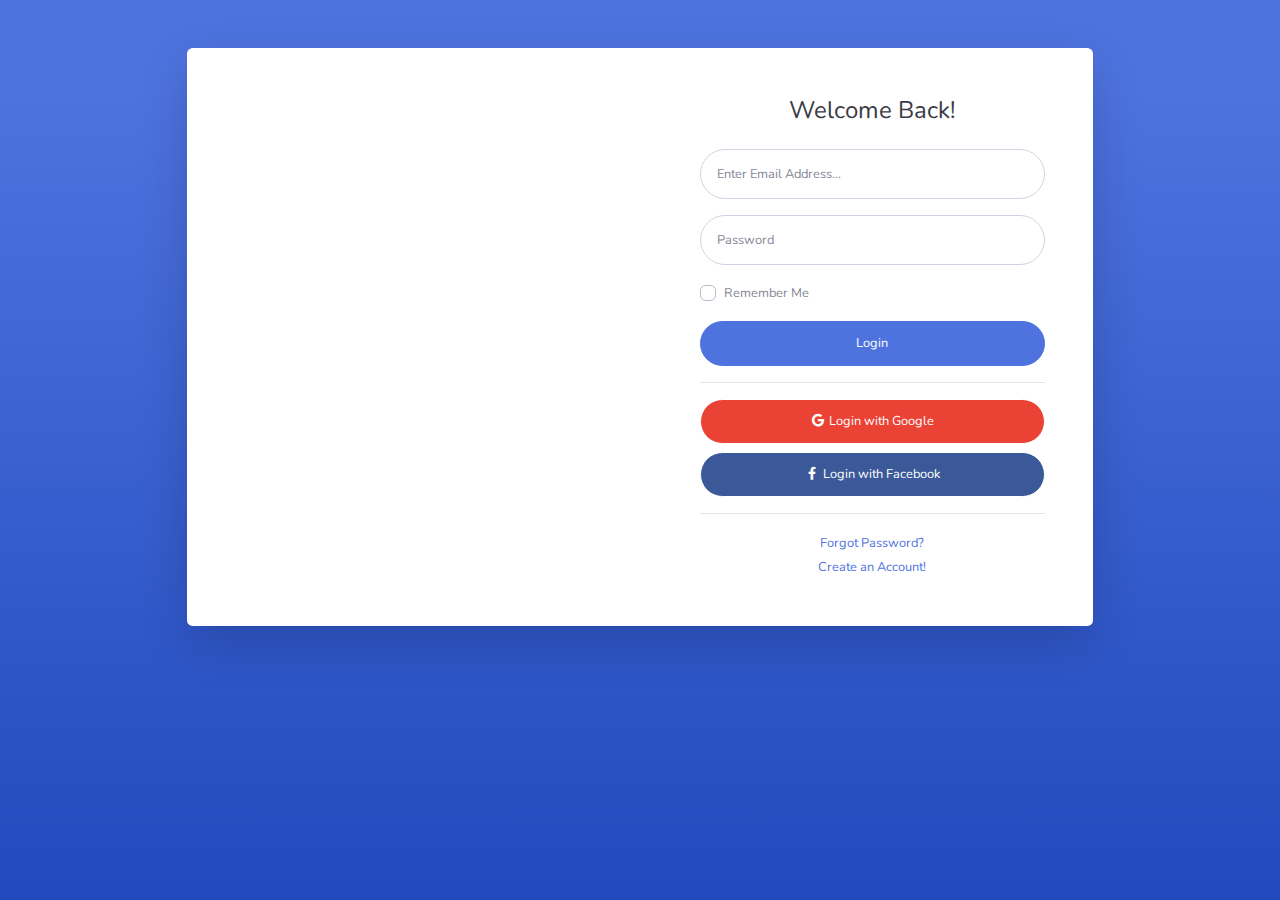
==== Frontend/login.html @ 4a49defb "Template Frontend" ====
<!DOCTYPE html>
<html lang="en">

<head>

    <meta charset="utf-8">
    <meta http-equiv="X-UA-Compatible" content="IE=edge">
    <meta name="viewport" content="width=device-width, initial-scale=1, shrink-to-fit=no">
    <meta name="description" content="">
    <meta name="author" content="">

    <title>SB Admin 2 - Login</title>

    <!-- Custom fonts for this template-->
    <link href="vendor/fontawesome-free/css/all.min.css" rel="stylesheet" type="text/css">
    <link
        href="https://fonts.googleapis.com/css?family=Nunito:200,200i,300,300i,400,400i,600,600i,700,700i,800,800i,900,900i"
        rel="stylesheet">

    <!-- Custom styles for this template-->
    <link href="css/sb-admin-2.min.css" rel="stylesheet">

</head>

<body class="bg-gradient-primary">

    <div class="container">

        <!-- Outer Row -->
        <div class="row justify-content-center">

            <div class="col-xl-10 col-lg-12 col-md-9">

                <div class="card o-hidden border-0 shadow-lg my-5">
                    <div class="card-body p-0">
                        <!-- Nested Row within Card Body -->
                        <div class="row">
                            <div class="col-lg-6 d-none d-lg-block bg-login-image"></div>
                            <div class="col-lg-6">
                                <div class="p-5">
                                    <div class="text-center">
                                        <h1 class="h4 text-gray-900 mb-4">Welcome Back!</h1>
                                    </div>
                                    <form class="user">
                                        <div class="form-group">
                                            <input type="email" class="form-control form-control-user"
                                                id="exampleInputEmail" aria-describedby="emailHelp"
                                                placeholder="Enter Email Address...">
                                        </div>
                                        <div class="form-group">
                                            <input type="password" class="form-control form-control-user"
                                                id="exampleInputPassword" placeholder="Password">
                                        </div>
                                        <div class="form-group">
                                            <div class="custom-control custom-checkbox small">
                                                <input type="checkbox" class="custom-control-input" id="customCheck">
                                                <label class="custom-control-label" for="customCheck">Remember
                                                    Me</label>
                                            </div>
                                        </div>
                                        <a href="index.html" class="btn btn-primary btn-user btn-block">
                                            Login
                                        </a>
                                        <hr>
                                        <a href="index.html" class="btn btn-google btn-user btn-block">
                                            <i class="fab fa-google fa-fw"></i> Login with Google
                                        </a>
                                        <a href="index.html" class="btn btn-facebook btn-user btn-block">
                                            <i class="fab fa-facebook-f fa-fw"></i> Login with Facebook
                                        </a>
                                    </form>
                                    <hr>
                                    <div class="text-center">
                                        <a class="small" href="forgot-password.html">Forgot Password?</a>
                                    </div>
                                    <div class="text-center">
                                        <a class="small" href="register.html">Create an Account!</a>
                                    </div>
                                </div>
                            </div>
                        </div>
                    </div>
                </div>

            </div>

        </div>

    </div>

    <!-- Bootstrap core JavaScript-->
    <script src="vendor/jquery/jquery.min.js"></script>
    <script src="vendor/bootstrap/js/bootstrap.bundle.min.js"></script>

    <!-- Core plugin JavaScript-->
    <script src="vendor/jquery-easing/jquery.easing.min.js"></script>

    <!-- Custom scripts for all pages-->
    <script src="js/sb-admin-2.min.js"></script>

</body>

</html>
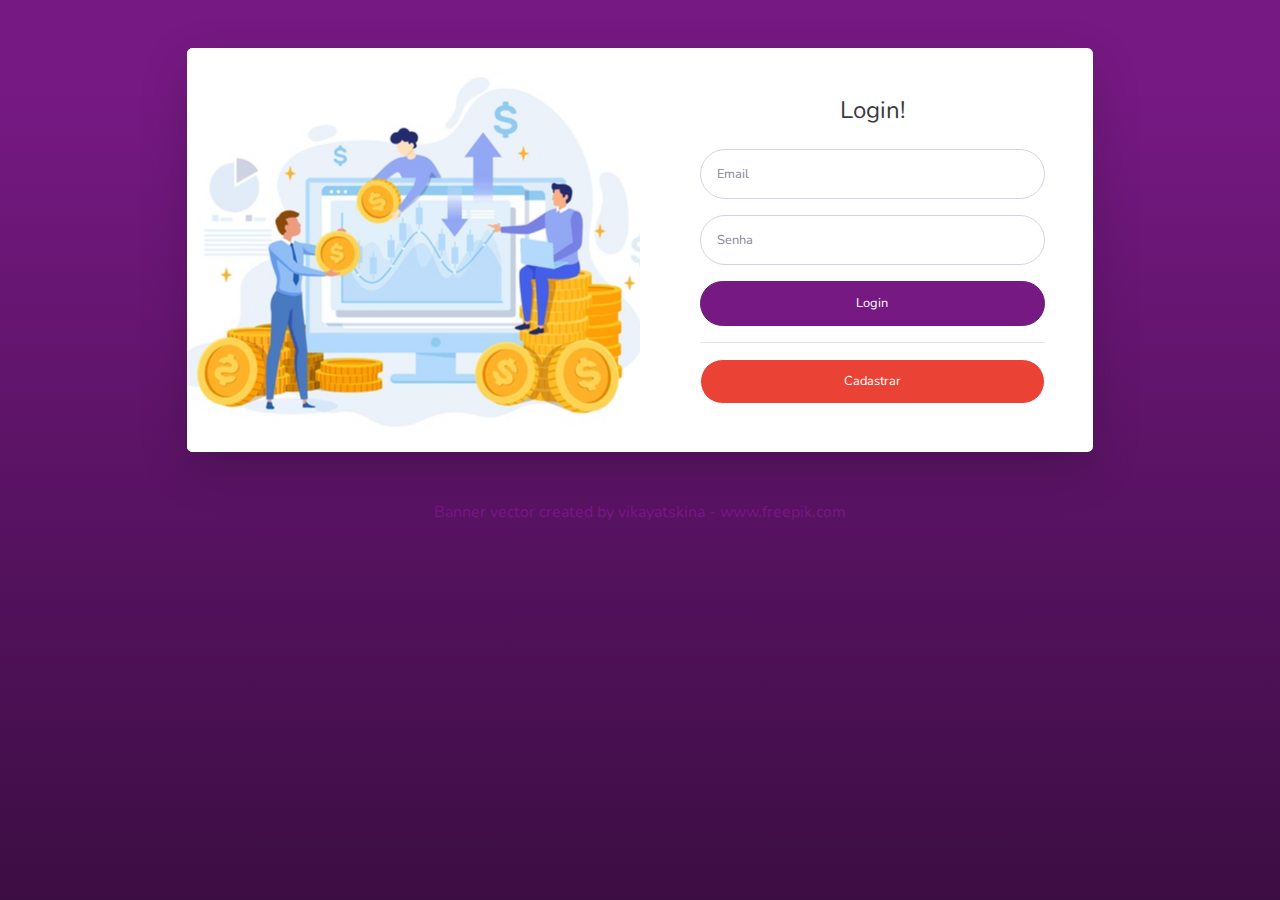
==== commit 9a374e98: "Editando Paginas Login, Cadastre-se e Home" ====
--- a/Frontend/login.html
+++ b/Frontend/login.html
@@ -1,5 +1,5 @@
 <!DOCTYPE html>
-<html lang="en">
+<html lang="pt-BR">
 
 <head>
 
@@ -39,43 +39,28 @@
                             <div class="col-lg-6">
                                 <div class="p-5">
                                     <div class="text-center">
-                                        <h1 class="h4 text-gray-900 mb-4">Welcome Back!</h1>
+                                        <h1 class="h4 text-gray-900 mb-4">Login!</h1>
                                     </div>
                                     <form class="user">
                                         <div class="form-group">
                                             <input type="email" class="form-control form-control-user"
                                                 id="exampleInputEmail" aria-describedby="emailHelp"
-                                                placeholder="Enter Email Address...">
+                                                placeholder="Email">
                                         </div>
                                         <div class="form-group">
                                             <input type="password" class="form-control form-control-user"
-                                                id="exampleInputPassword" placeholder="Password">
-                                        </div>
-                                        <div class="form-group">
-                                            <div class="custom-control custom-checkbox small">
-                                                <input type="checkbox" class="custom-control-input" id="customCheck">
-                                                <label class="custom-control-label" for="customCheck">Remember
-                                                    Me</label>
-                                            </div>
+                                                id="exampleInputPassword" placeholder="Senha">
                                         </div>
                                         <a href="index.html" class="btn btn-primary btn-user btn-block">
                                             Login
                                         </a>
                                         <hr>
-                                        <a href="index.html" class="btn btn-google btn-user btn-block">
-                                            <i class="fab fa-google fa-fw"></i> Login with Google
+                                        <a href="register.html" class="btn btn-google btn-user btn-block">
+                                            Cadastrar
                                         </a>
-                                        <a href="index.html" class="btn btn-facebook btn-user btn-block">
-                                            <i class="fab fa-facebook-f fa-fw"></i> Login with Facebook
-                                        </a>
+                                        
                                     </form>
-                                    <hr>
-                                    <div class="text-center">
-                                        <a class="small" href="forgot-password.html">Forgot Password?</a>
-                                    </div>
-                                    <div class="text-center">
-                                        <a class="small" href="register.html">Create an Account!</a>
-                                    </div>
+                                    
                                 </div>
                             </div>
                         </div>
@@ -86,6 +71,10 @@
 
         </div>
 
+    </div>
+
+    <div class="d-flex justify-content-center ">
+        <a href="https://www.freepik.com/vectors/banner">Banner vector created by vikayatskina - www.freepik.com</a>
     </div>
 
     <!-- Bootstrap core JavaScript-->
